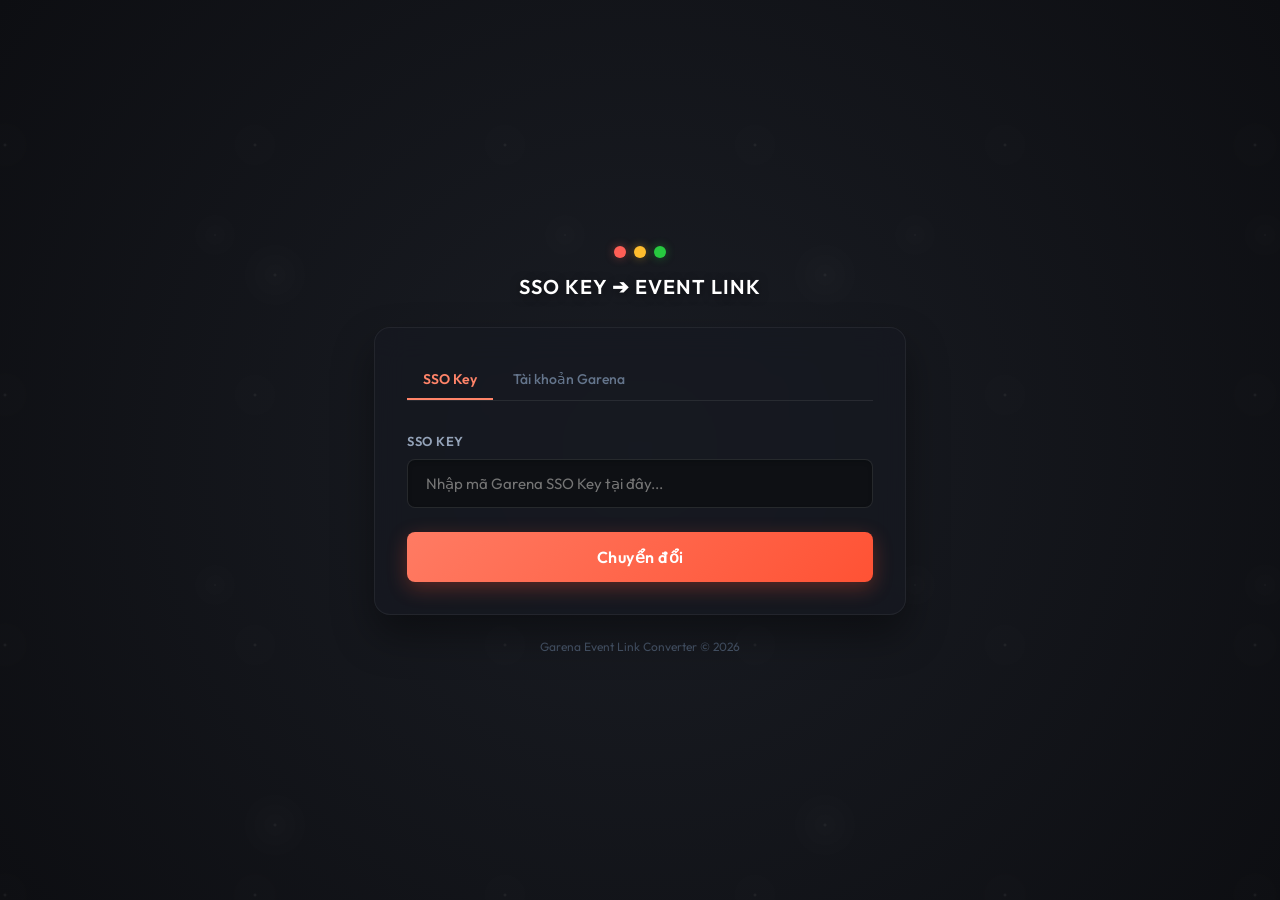
==== index.html @ 4e2b3ecc "Add files via upload" ====
<!DOCTYPE html>
<html lang="vi">
<head>
    <meta charset="UTF-8">
    <meta name="viewport" content="width=device-width, initial-scale=1.0">
    <title>SSO KEY ➔ EVENT LINK</title>
    <meta name="description" content="Chuyển đổi Garena SSO Key sang liên kết sự kiện Liên Quân Mobile">
    <link rel="preconnect" href="https://fonts.googleapis.com">
    <link rel="preconnect" href="https://fonts.gstatic.com" crossorigin>
    <link href="https://fonts.googleapis.com/css2?family=Outfit:wght@300;400;500;600;700&display=swap" rel="stylesheet">
    <link rel="stylesheet" href="style.css">
</head>
<body>
    <div class="stars"></div>
    <div class="container">
        <header>
            <div class="logo-dots">
                <span class="dot red"></span>
                <span class="dot yellow"></span>
                <span class="dot green"></span>
            </div>
            <h1>SSO KEY ➔ EVENT LINK</h1>
        </header>

        <main class="card">
            <div class="tabs-header">
                <button class="tab-btn active" data-tab="sso">SSO Key</button>
                <button class="tab-btn" data-tab="account">Tài khoản Garena</button>
            </div>

            <div id="tab-sso" class="tab-pane active">
                <div class="input-group">
                    <label for="sso-key-input">SSO KEY</label>
                    <div class="input-wrapper">
                        <input 
                            type="text" 
                            id="sso-key-input" 
                            placeholder="Nhập mã Garena SSO Key tại đây..." 
                            autocomplete="off"
                            spellcheck="false"
                        >
                    </div>
                </div>
            </div>

            <div id="tab-account" class="tab-pane">
                <div class="input-group">
                    <label for="username-input">TÀI KHOẢN</label>
                    <div class="input-wrapper">
                        <input 
                            type="text" 
                            id="username-input" 
                            placeholder="Username, Email hoặc Số điện thoại..." 
                            autocomplete="off"
                            spellcheck="false"
                        >
                    </div>
                </div>
                <div class="input-group" style="margin-top: 15px;">
                    <label for="password-input">MẬT KHẨU</label>
                    <div class="input-wrapper">
                        <input 
                            type="password" 
                            id="password-input" 
                            placeholder="Nhập mật khẩu Garena..." 
                            autocomplete="off"
                            spellcheck="false"
                        >
                    </div>
                </div>
            </div>

            <button id="convert-btn" class="btn-primary">
                <span class="btn-text">Chuyển đổi</span>
                <div class="spinner hidden" id="btn-spinner"></div>
            </button>

            <!-- Success Container -->
            <div id="success-container" class="result-box success hidden">
                <div class="result-header">
                    <span class="icon">✓</span> THÀNH CÔNG
                </div>
                <div class="result-content">
                    <div class="info-row">
                        <span class="label">UID</span>
                        <span class="value" id="uid-val">395852357432635</span>
                    </div>
                    <div class="info-row">
                        <span class="label">TÊN TÀI KHOẢN</span>
                        <span class="value" id="username-val">hoanghai21115</span>
                    </div>
                    <div class="info-row link-row">
                        <span class="label">EVENT LINK</span>
                        <div class="link-wrapper">
                            <a href="#" target="_blank" id="event-link-url" class="event-link">https://shootingwar.lienquan.garena.vn/connect/garena/callback?access_token=...</a>
                        </div>
                    </div>
                    <div class="actions">
                        <button id="copy-btn" class="btn-secondary">
                            <span class="icon-copy">📋</span> Sao chép
                        </button>
                        <a href="#" target="_blank" id="open-link-btn" class="btn-tertiary">
                            Mở link <span class="arrow">↗</span>
                        </a>
                    </div>
                </div>
            </div>

            <!-- Error Container -->
            <div id="error-container" class="result-box error hidden">
                <div class="result-header">
                    <span class="icon">✗</span> THẤT BẠI
                </div>
                <div class="result-content">
                    <p id="error-msg">SSO Key không chính xác hoặc đã hết hạn.</p>
                </div>
            </div>
        </main>
        
        <footer>
            <p>Garena Event Link Converter &copy; 2026</p>
        </footer>
    </div>

    <!-- Notification Toast -->
    <div id="toast" class="toast hidden">Đã sao chép liên kết thành công!</div>

    <script src="app.js"></script>
</body>
</html>
---- style.css ----
/* --- Reset & Base --- */
* {
    margin: 0;
    padding: 0;
    box-sizing: border-box;
}

body {
    font-family: 'Outfit', -apple-system, BlinkMacSystemFont, "Segoe UI", Roboto, sans-serif;
    background: radial-gradient(circle at 50% 50%, #1a1d24 0%, #0d0e12 100%);
    color: #e2e8f0;
    min-height: 100vh;
    display: flex;
    justify-content: center;
    align-items: center;
    overflow-x: hidden;
    position: relative;
}

/* Background Stars animation background */
.stars {
    position: absolute;
    top: 0;
    left: 0;
    width: 100%;
    height: 100%;
    background-image: 
        radial-gradient(white, rgba(255,255,255,.2) 2px, transparent 40px),
        radial-gradient(white, rgba(255,255,255,.15) 1px, transparent 30px),
        radial-gradient(white, rgba(255,255,255,.1) 2px, transparent 40px);
    background-size: 550px 550px, 350px 350px, 250px 250px;
    background-position: 0 0, 40px 60px, 130px 270px;
    opacity: 0.08;
    z-index: 0;
}

.container {
    width: 100%;
    max-width: 580px;
    padding: 24px;
    position: relative;
    z-index: 1;
}

/* --- Header --- */
header {
    text-align: center;
    margin-bottom: 28px;
}

.logo-dots {
    display: flex;
    justify-content: center;
    gap: 8px;
    margin-bottom: 16px;
}

.dot {
    width: 12px;
    height: 12px;
    border-radius: 50%;
    box-shadow: 0 0 10px var(--shadow-color);
}

.dot.red {
    background-color: #ff5f56;
    --shadow-color: rgba(255, 95, 86, 0.4);
}

.dot.yellow {
    background-color: #ffbd2e;
    --shadow-color: rgba(255, 189, 46, 0.4);
}

.dot.green {
    background-color: #27c93f;
    --shadow-color: rgba(39, 201, 63, 0.4);
}

h1 {
    font-size: 20px;
    font-weight: 600;
    letter-spacing: 1px;
    color: #ffffff;
    text-shadow: 0 2px 10px rgba(0, 0, 0, 0.5);
}

/* --- Card container (Glassmorphism) --- */
.card {
    background: rgba(22, 25, 32, 0.75);
    backdrop-filter: blur(16px);
    -webkit-backdrop-filter: blur(16px);
    border: 1px solid rgba(255, 255, 255, 0.06);
    border-radius: 16px;
    padding: 32px;
    box-shadow: 0 20px 40px rgba(0, 0, 0, 0.4);
    display: flex;
    flex-direction: column;
    gap: 24px;
}

/* --- Input Group --- */
.input-group {
    display: flex;
    flex-direction: column;
    gap: 10px;
}

label {
    font-size: 13px;
    font-weight: 600;
    color: #94a3b8;
    letter-spacing: 0.5px;
    text-transform: uppercase;
}

.input-wrapper {
    position: relative;
    width: 100%;
}

input[type="text"] {
    width: 100%;
    padding: 14px 18px;
    background: rgba(13, 15, 19, 0.8);
    border: 1px solid rgba(255, 255, 255, 0.1);
    border-radius: 8px;
    color: #f8fafc;
    font-size: 15px;
    font-family: inherit;
    transition: all 0.3s ease;
    box-shadow: inset 0 2px 4px rgba(0,0,0,0.2);
}

input[type="text"]:focus {
    outline: none;
    border-color: #ff8469;
    background: rgba(13, 15, 19, 0.95);
    box-shadow: 0 0 15px rgba(255, 132, 105, 0.15), inset 0 2px 4px rgba(0,0,0,0.2);
}

/* --- Buttons --- */
button {
    font-family: inherit;
    cursor: pointer;
    transition: all 0.25s cubic-bezier(0.4, 0, 0.2, 1);
}

.btn-primary {
    width: 100%;
    padding: 15px;
    background: linear-gradient(135deg, #ff7b63 0%, #ff5234 100%);
    border: none;
    border-radius: 8px;
    color: #ffffff;
    font-size: 16px;
    font-weight: 600;
    letter-spacing: 0.5px;
    display: flex;
    justify-content: center;
    align-items: center;
    box-shadow: 0 6px 20px rgba(255, 82, 52, 0.3);
}

.btn-primary:hover {
    transform: translateY(-2px);
    box-shadow: 0 8px 25px rgba(255, 82, 52, 0.45);
}

.btn-primary:active {
    transform: translateY(0);
}

/* --- Result Boxes --- */
.result-box {
    border-radius: 10px;
    overflow: hidden;
    animation: fadeIn 0.4s ease forwards;
}

.result-box.success {
    border: 1px solid rgba(39, 201, 63, 0.25);
    background: rgba(39, 201, 63, 0.03);
}

.result-box.error {
    border: 1px solid rgba(255, 95, 86, 0.25);
    background: rgba(255, 95, 86, 0.03);
}

.result-header {
    padding: 12px 18px;
    font-size: 13px;
    font-weight: 700;
    letter-spacing: 0.5px;
    display: flex;
    align-items: center;
    gap: 8px;
}

.success .result-header {
    background: rgba(39, 201, 63, 0.12);
    color: #27c93f;
    border-bottom: 1px solid rgba(39, 201, 63, 0.15);
}

.error .result-header {
    background: rgba(255, 95, 86, 0.12);
    color: #ff5f56;
    border-bottom: 1px solid rgba(255, 95, 86, 0.15);
}

.result-content {
    padding: 20px 24px;
    display: flex;
    flex-direction: column;
    gap: 16px;
}

.info-row {
    display: flex;
    flex-direction: column;
    gap: 6px;
}

.info-row .label {
    font-size: 11px;
    font-weight: 600;
    color: #64748b;
    text-transform: uppercase;
    letter-spacing: 0.5px;
}

.info-row .value {
    font-size: 16px;
    font-weight: 500;
    color: #f1f5f9;
}

.link-row {
    margin-top: 4px;
}

.link-wrapper {
    background: rgba(13, 15, 19, 0.6);
    border: 1px solid rgba(255, 255, 255, 0.05);
    border-radius: 6px;
    padding: 12px 16px;
    word-break: break-all;
    max-height: 80px;
    overflow-y: auto;
}

.event-link {
    color: #38bdf8;
    text-decoration: none;
    font-size: 14px;
    line-height: 1.5;
    transition: color 0.2s ease;
}

.event-link:hover {
    color: #7dd3fc;
    text-decoration: underline;
}

.actions {
    display: flex;
    gap: 12px;
    margin-top: 8px;
}

.btn-secondary {
    flex: 1;
    padding: 10px;
    background: rgba(255, 255, 255, 0.06);
    border: 1px solid rgba(255, 255, 255, 0.1);
    border-radius: 6px;
    color: #e2e8f0;
    font-size: 14px;
    font-weight: 500;
    display: flex;
    justify-content: center;
    align-items: center;
    gap: 6px;
}

.btn-secondary:hover {
    background: rgba(255, 255, 255, 0.12);
    color: #ffffff;
}

.btn-tertiary {
    flex: 1;
    padding: 10px;
    background: linear-gradient(135deg, #10b981 0%, #059669 100%);
    border: none;
    border-radius: 6px;
    color: #ffffff;
    font-size: 14px;
    font-weight: 600;
    text-align: center;
    text-decoration: none;
    display: flex;
    justify-content: center;
    align-items: center;
    gap: 4px;
    box-shadow: 0 4px 12px rgba(16, 185, 129, 0.2);
}

.btn-tertiary:hover {
    box-shadow: 0 6px 16px rgba(16, 185, 129, 0.35);
    transform: translateY(-1px);
}

.error p {
    font-size: 14px;
    color: #cbd5e1;
    line-height: 1.5;
}

/* --- Footer --- */
footer {
    text-align: center;
    margin-top: 24px;
    font-size: 12px;
    color: #475569;
}

/* --- Loading Spinner --- */
.spinner {
    width: 20px;
    height: 20px;
    border: 2px solid rgba(255, 255, 255, 0.3);
    border-top-color: #ffffff;
    border-radius: 50%;
    animation: spin 0.8s linear infinite;
}

.hidden {
    display: none !important;
}

@keyframes spin {
    to { transform: rotate(360deg); }
}

@keyframes fadeIn {
    from { opacity: 0; transform: translateY(10px); }
    to { opacity: 1; transform: translateY(0); }
}

/* --- Toast --- */
.toast {
    position: fixed;
    bottom: 30px;
    left: 50%;
    transform: translateX(-50%);
    background: rgba(15, 23, 42, 0.9);
    border: 1px solid rgba(255, 255, 255, 0.1);
    padding: 12px 24px;
    border-radius: 50px;
    color: #ffffff;
    font-size: 14px;
    font-weight: 500;
    box-shadow: 0 10px 25px rgba(0,0,0,0.5);
    z-index: 999;
    animation: toastIn 0.3s cubic-bezier(0.16, 1, 0.3, 1);
}

@keyframes toastIn {
    from { bottom: 10px; opacity: 0; }
    to { bottom: 30px; opacity: 1; }
}

/* --- Tabs --- */
.tabs-header {
    display: flex;
    border-bottom: 1px solid rgba(255, 255, 255, 0.08);
    margin-bottom: 8px;
    gap: 4px;
}

.tab-btn {
    background: transparent;
    border: none;
    border-bottom: 2px solid transparent;
    color: #64748b;
    padding: 10px 16px;
    font-size: 14px;
    font-weight: 500;
    transition: all 0.2s ease;
    border-radius: 4px 4px 0 0;
}

.tab-btn:hover {
    color: #e2e8f0;
    background: rgba(255, 255, 255, 0.02);
}

.tab-btn.active {
    color: #ff8469;
    border-bottom-color: #ff8469;
    font-weight: 600;
}

.tab-pane {
    display: none;
    animation: fadeIn 0.3s ease forwards;
}

.tab-pane.active {
    display: block;
}
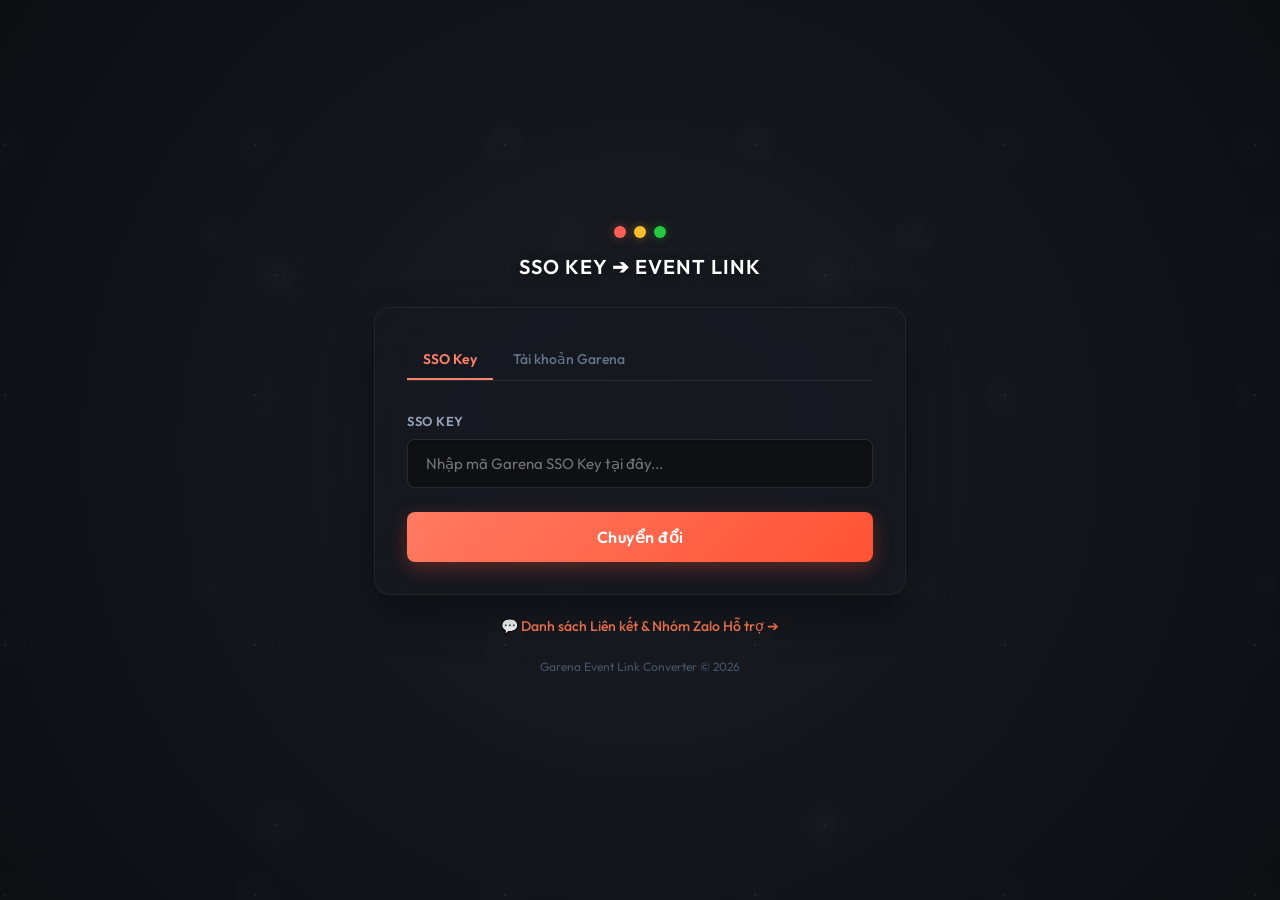
==== commit eb3268c2: "Add files via upload" ====
--- a/index.html
+++ b/index.html
@@ -89,6 +89,14 @@
                         <span class="label">TÊN TÀI KHOẢN</span>
                         <span class="value" id="username-val">hoanghai21115</span>
                     </div>
+                    <div class="info-row" id="token-row" style="display: none;">
+                        <span class="label">HUY HIỆU BÓNG</span>
+                        <span class="value" id="token-val">N/A</span>
+                    </div>
+                    <div class="info-row" id="qh-row" style="display: none;">
+                        <span class="label">QUÂN HUY HỮU HẠN</span>
+                        <span class="value" id="qh-val" style="color: #4cd137; font-weight: 600;">N/A</span>
+                    </div>
                     <div class="info-row link-row">
                         <span class="label">EVENT LINK</span>
                         <div class="link-wrapper">
@@ -117,6 +125,12 @@
             </div>
         </main>
         
+        <div class="support-links" style="text-align: center; margin-top: 20px;">
+            <a href="links.html" style="color: #ff7b54; text-decoration: none; font-size: 14px; font-weight: 500; display: inline-flex; align-items: center; gap: 6px; transition: color 0.2s;">
+                💬 Danh sách Liên kết & Nhóm Zalo Hỗ trợ ➔
+            </a>
+        </div>
+
         <footer>
             <p>Garena Event Link Converter &copy; 2026</p>
         </footer>
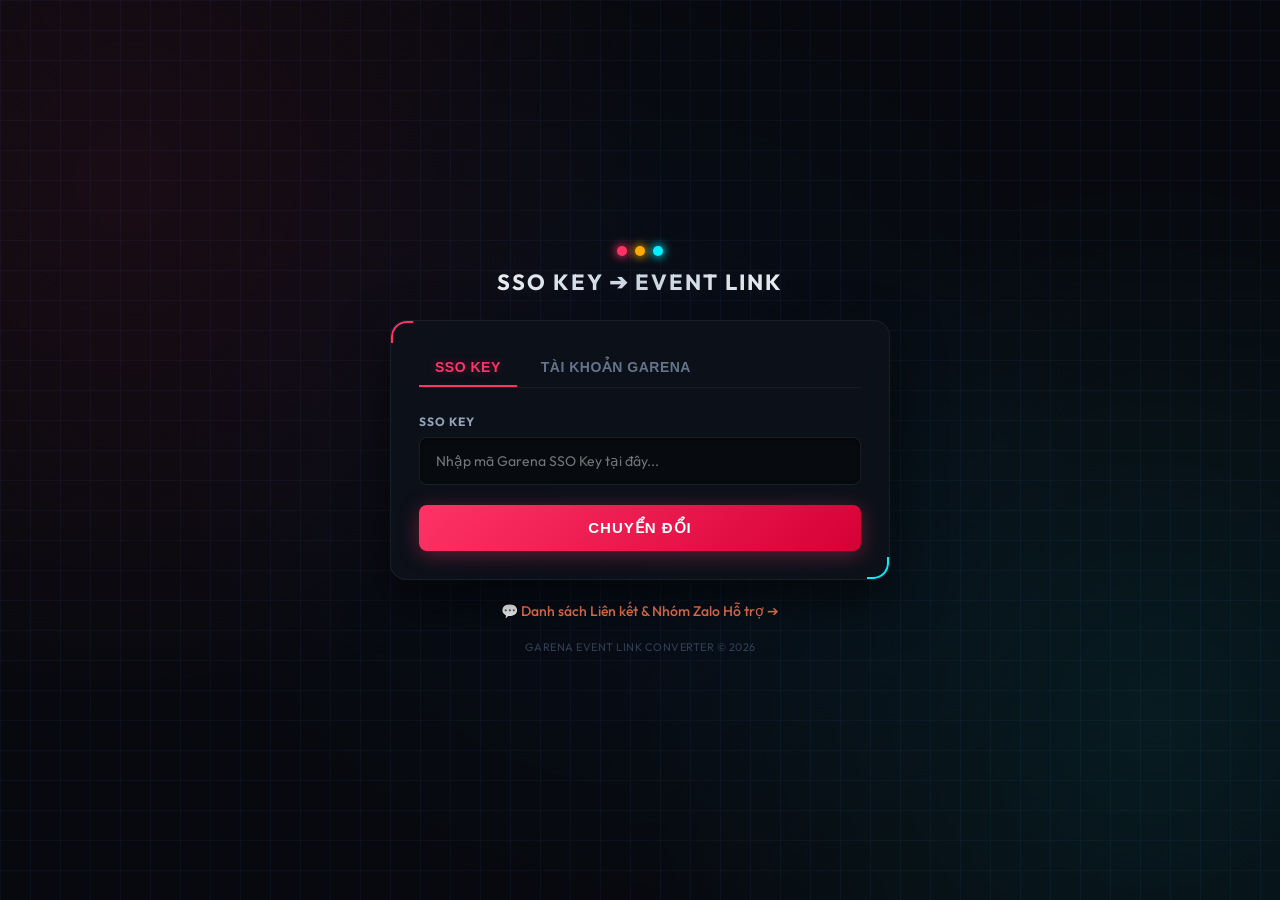
==== commit 117ffaba: "Add files via upload" ====
--- a/index.html
+++ b/index.html
@@ -97,7 +97,7 @@
                         <span class="label">QUÂN HUY HỮU HẠN</span>
                         <span class="value" id="qh-val" style="color: #4cd137; font-weight: 600;">N/A</span>
                     </div>
-                    <div class="info-row link-row">
+                    <div class="info-row link-row" style="display: none;">
                         <span class="label">EVENT LINK</span>
                         <div class="link-wrapper">
                             <a href="#" target="_blank" id="event-link-url" class="event-link">https://shootingwar.lienquan.garena.vn/connect/garena/callback?access_token=...</a>
--- a/style.css
+++ b/style.css
@@ -1,4 +1,23 @@
-/* --- Reset & Base --- */
+/* --- Cyberpunk / Gaming Premium Style --- */
+:root {
+    --bg-color: #07090e;
+    --card-bg: rgba(14, 18, 27, 0.85);
+    --border-color: rgba(255, 255, 255, 0.06);
+    --text-primary: #f8fafc;
+    --text-secondary: #94a3b8;
+    --text-muted: #64748b;
+    
+    /* Neon Accents */
+    --accent-red: #ff3366;
+    --accent-red-glow: rgba(255, 51, 102, 0.35);
+    --accent-blue: #00f0ff;
+    --accent-blue-glow: rgba(0, 240, 255, 0.3);
+    --accent-green: #39ff14;
+    --accent-green-glow: rgba(57, 255, 20, 0.3);
+    
+    --font-family: 'Outfit', sans-serif;
+}
+
 * {
     margin: 0;
     padding: 0;
@@ -6,9 +25,15 @@
 }
 
 body {
-    font-family: 'Outfit', -apple-system, BlinkMacSystemFont, "Segoe UI", Roboto, sans-serif;
-    background: radial-gradient(circle at 50% 50%, #1a1d24 0%, #0d0e12 100%);
-    color: #e2e8f0;
+    font-family: var(--font-family);
+    background-color: var(--bg-color);
+    background-image: 
+        radial-gradient(circle at 10% 20%, rgba(255, 51, 102, 0.08) 0%, transparent 40%),
+        radial-gradient(circle at 90% 80%, rgba(0, 240, 255, 0.08) 0%, transparent 40%),
+        linear-gradient(rgba(18, 24, 38, 0.5) 1px, transparent 1px),
+        linear-gradient(90deg, rgba(18, 24, 38, 0.5) 1px, transparent 1px);
+    background-size: 100% 100%, 100% 100%, 30px 30px, 30px 30px;
+    color: var(--text-primary);
     min-height: 100vh;
     display: flex;
     justify-content: center;
@@ -17,27 +42,22 @@
     position: relative;
 }
 
-/* Background Stars animation background */
+/* Cyber grid dynamic element */
 .stars {
     position: absolute;
     top: 0;
     left: 0;
     width: 100%;
     height: 100%;
-    background-image: 
-        radial-gradient(white, rgba(255,255,255,.2) 2px, transparent 40px),
-        radial-gradient(white, rgba(255,255,255,.15) 1px, transparent 30px),
-        radial-gradient(white, rgba(255,255,255,.1) 2px, transparent 40px);
-    background-size: 550px 550px, 350px 350px, 250px 250px;
-    background-position: 0 0, 40px 60px, 130px 270px;
-    opacity: 0.08;
+    background: radial-gradient(circle at 50% 50%, rgba(13, 110, 253, 0.05), transparent 60%);
     z-index: 0;
+    pointer-events: none;
 }
 
 .container {
     width: 100%;
-    max-width: 580px;
-    padding: 24px;
+    max-width: 540px;
+    padding: 20px;
     position: relative;
     z-index: 1;
 }
@@ -45,72 +65,149 @@
 /* --- Header --- */
 header {
     text-align: center;
-    margin-bottom: 28px;
+    margin-bottom: 24px;
 }
 
 .logo-dots {
     display: flex;
     justify-content: center;
     gap: 8px;
-    margin-bottom: 16px;
+    margin-bottom: 12px;
 }
 
 .dot {
-    width: 12px;
-    height: 12px;
+    width: 10px;
+    height: 10px;
     border-radius: 50%;
-    box-shadow: 0 0 10px var(--shadow-color);
-}
-
-.dot.red {
-    background-color: #ff5f56;
-    --shadow-color: rgba(255, 95, 86, 0.4);
-}
-
-.dot.yellow {
-    background-color: #ffbd2e;
-    --shadow-color: rgba(255, 189, 46, 0.4);
-}
-
-.dot.green {
-    background-color: #27c93f;
-    --shadow-color: rgba(39, 201, 63, 0.4);
-}
+    position: relative;
+}
+
+.dot::after {
+    content: '';
+    position: absolute;
+    top: -2px;
+    left: -2px;
+    right: -2px;
+    bottom: -2px;
+    border-radius: 50%;
+    background: inherit;
+    filter: blur(4px);
+    opacity: 0.7;
+}
+
+.dot.red { background-color: var(--accent-red); }
+.dot.yellow { background-color: #ffaa00; }
+.dot.green { background-color: var(--accent-blue); }
 
 h1 {
-    font-size: 20px;
+    font-size: 22px;
+    font-weight: 700;
+    letter-spacing: 2px;
+    color: #ffffff;
+    text-transform: uppercase;
+    background: linear-gradient(90deg, #ffffff 0%, #cbd5e1 50%, #ffffff 100%);
+    -webkit-background-clip: text;
+    -webkit-text-fill-color: transparent;
+    text-shadow: 0 0 20px rgba(255,255,255,0.1);
+}
+
+/* --- Cyberpunk Card Container --- */
+.card {
+    background: var(--card-bg);
+    backdrop-filter: blur(20px);
+    -webkit-backdrop-filter: blur(20px);
+    border: 1px solid var(--border-color);
+    border-radius: 16px;
+    padding: 28px;
+    box-shadow: 
+        0 20px 50px rgba(0, 0, 0, 0.6),
+        0 0 40px rgba(0, 240, 255, 0.02),
+        inset 0 0 20px rgba(255, 255, 255, 0.01);
+    display: flex;
+    flex-direction: column;
+    gap: 20px;
+    position: relative;
+    overflow: hidden;
+}
+
+/* Futuristic corner borders */
+.card::before {
+    content: '';
+    position: absolute;
+    top: 0;
+    left: 0;
+    width: 20px;
+    height: 20px;
+    border-top: 2px solid var(--accent-red);
+    border-left: 2px solid var(--accent-red);
+    border-top-left-radius: 16px;
+}
+
+.card::after {
+    content: '';
+    position: absolute;
+    bottom: 0;
+    right: 0;
+    width: 20px;
+    height: 20px;
+    border-bottom: 2px solid var(--accent-blue);
+    border-right: 2px solid var(--accent-blue);
+    border-bottom-right-radius: 16px;
+}
+
+/* --- Tabs --- */
+.tabs-header {
+    display: flex;
+    border-bottom: 1px solid rgba(255, 255, 255, 0.05);
+    margin-bottom: 6px;
+    gap: 8px;
+}
+
+.tab-btn {
+    background: transparent;
+    border: none;
+    border-bottom: 2px solid transparent;
+    color: var(--text-muted);
+    padding: 10px 16px;
+    font-size: 14px;
     font-weight: 600;
-    letter-spacing: 1px;
-    color: #ffffff;
-    text-shadow: 0 2px 10px rgba(0, 0, 0, 0.5);
-}
-
-/* --- Card container (Glassmorphism) --- */
-.card {
-    background: rgba(22, 25, 32, 0.75);
-    backdrop-filter: blur(16px);
-    -webkit-backdrop-filter: blur(16px);
-    border: 1px solid rgba(255, 255, 255, 0.06);
-    border-radius: 16px;
-    padding: 32px;
-    box-shadow: 0 20px 40px rgba(0, 0, 0, 0.4);
-    display: flex;
-    flex-direction: column;
-    gap: 24px;
+    text-transform: uppercase;
+    letter-spacing: 0.5px;
+    transition: all 0.25s ease;
+    cursor: pointer;
+}
+
+.tab-btn:hover {
+    color: var(--text-primary);
+}
+
+.tab-btn.active {
+    color: var(--accent-red);
+    border-bottom-color: var(--accent-red);
+    text-shadow: 0 0 10px var(--accent-red-glow);
+}
+
+.tab-pane {
+    display: none;
+    animation: fadeIn 0.3s cubic-bezier(0.16, 1, 0.3, 1) forwards;
+}
+
+.tab-pane.active {
+    display: block;
 }
 
 /* --- Input Group --- */
 .input-group {
     display: flex;
     flex-direction: column;
-    gap: 10px;
+    gap: 8px;
 }
 
 label {
-    font-size: 13px;
-    font-weight: 600;
-    color: #94a3b8;
-    letter-spacing: 0.5px;
+    font-size: 12px;
+    font-weight: 700;
+    color: var(--text-secondary);
+    letter-spacing: 1px;
     text-transform: uppercase;
 }
 
@@ -119,52 +216,56 @@
     width: 100%;
 }
 
-input[type="text"] {
+input {
     width: 100%;
-    padding: 14px 18px;
-    background: rgba(13, 15, 19, 0.8);
-    border: 1px solid rgba(255, 255, 255, 0.1);
+    padding: 14px 16px;
+    background: rgba(8, 10, 15, 0.85);
+    border: 1px solid rgba(255, 255, 255, 0.08);
     border-radius: 8px;
-    color: #f8fafc;
-    font-size: 15px;
+    color: var(--text-primary);
+    font-size: 14px;
     font-family: inherit;
     transition: all 0.3s ease;
-    box-shadow: inset 0 2px 4px rgba(0,0,0,0.2);
-}
-
-input[type="text"]:focus {
+    box-shadow: inset 0 2px 4px rgba(0, 0, 0, 0.5);
+}
+
+input:focus {
     outline: none;
-    border-color: #ff8469;
-    background: rgba(13, 15, 19, 0.95);
-    box-shadow: 0 0 15px rgba(255, 132, 105, 0.15), inset 0 2px 4px rgba(0,0,0,0.2);
-}
-
-/* --- Buttons --- */
-button {
-    font-family: inherit;
-    cursor: pointer;
-    transition: all 0.25s cubic-bezier(0.4, 0, 0.2, 1);
-}
-
+    border-color: var(--accent-red);
+    box-shadow: 
+        0 0 15px var(--accent-red-glow),
+        inset 0 2px 4px rgba(0, 0, 0, 0.5);
+    background: rgba(8, 10, 15, 0.98);
+}
+
+input[type="password"] {
+    letter-spacing: 2px;
+}
+
+/* --- Primary Button --- */
 .btn-primary {
     width: 100%;
-    padding: 15px;
-    background: linear-gradient(135deg, #ff7b63 0%, #ff5234 100%);
+    padding: 14px;
+    background: linear-gradient(135deg, var(--accent-red) 0%, #d60036 100%);
     border: none;
     border-radius: 8px;
     color: #ffffff;
-    font-size: 16px;
-    font-weight: 600;
-    letter-spacing: 0.5px;
+    font-size: 15px;
+    font-weight: 700;
+    text-transform: uppercase;
+    letter-spacing: 1px;
     display: flex;
     justify-content: center;
     align-items: center;
-    box-shadow: 0 6px 20px rgba(255, 82, 52, 0.3);
+    box-shadow: 0 4px 20px rgba(255, 51, 102, 0.35);
+    transition: all 0.25s ease;
+    cursor: pointer;
 }
 
 .btn-primary:hover {
     transform: translateY(-2px);
-    box-shadow: 0 8px 25px rgba(255, 82, 52, 0.45);
+    box-shadow: 0 6px 25px rgba(255, 51, 102, 0.5);
+    filter: brightness(1.1);
 }
 
 .btn-primary:active {
@@ -173,164 +274,175 @@
 
 /* --- Result Boxes --- */
 .result-box {
-    border-radius: 10px;
+    border-radius: 12px;
     overflow: hidden;
-    animation: fadeIn 0.4s ease forwards;
+    margin-top: 4px;
+    animation: fadeIn 0.4s cubic-bezier(0.16, 1, 0.3, 1) forwards;
 }
 
 .result-box.success {
-    border: 1px solid rgba(39, 201, 63, 0.25);
-    background: rgba(39, 201, 63, 0.03);
+    border: 1px solid rgba(0, 240, 255, 0.2);
+    background: rgba(0, 240, 255, 0.02);
 }
 
 .result-box.error {
-    border: 1px solid rgba(255, 95, 86, 0.25);
-    background: rgba(255, 95, 86, 0.03);
+    border: 1px solid rgba(255, 51, 102, 0.2);
+    background: rgba(255, 51, 102, 0.02);
 }
 
 .result-header {
-    padding: 12px 18px;
-    font-size: 13px;
-    font-weight: 700;
-    letter-spacing: 0.5px;
+    padding: 12px 20px;
+    font-size: 12px;
+    font-weight: 800;
+    letter-spacing: 1px;
+    text-transform: uppercase;
     display: flex;
     align-items: center;
     gap: 8px;
 }
 
 .success .result-header {
-    background: rgba(39, 201, 63, 0.12);
-    color: #27c93f;
-    border-bottom: 1px solid rgba(39, 201, 63, 0.15);
+    background: rgba(0, 240, 255, 0.08);
+    color: var(--accent-blue);
+    border-bottom: 1px solid rgba(0, 240, 255, 0.1);
+    text-shadow: 0 0 10px var(--accent-blue-glow);
 }
 
 .error .result-header {
-    background: rgba(255, 95, 86, 0.12);
-    color: #ff5f56;
-    border-bottom: 1px solid rgba(255, 95, 86, 0.15);
-}
-
+    background: rgba(255, 51, 102, 0.08);
+    color: var(--accent-red);
+    border-bottom: 1px solid rgba(255, 51, 102, 0.1);
+    text-shadow: 0 0 10px var(--accent-red-glow);
+}
+
+/* Stats dashboard layout for details */
 .result-content {
-    padding: 20px 24px;
+    padding: 20px;
+    display: grid;
+    grid-template-columns: 1fr 1fr;
+    gap: 12px;
+}
+
+.info-row {
+    background: rgba(255, 255, 255, 0.02);
+    border: 1px solid rgba(255, 255, 255, 0.04);
+    border-radius: 8px;
+    padding: 12px 14px;
     display: flex;
     flex-direction: column;
-    gap: 16px;
-}
-
-.info-row {
-    display: flex;
-    flex-direction: column;
-    gap: 6px;
+    gap: 4px;
+    transition: all 0.2s ease;
+}
+
+.info-row:hover {
+    background: rgba(255, 255, 255, 0.04);
+    border-color: rgba(255, 255, 255, 0.08);
 }
 
 .info-row .label {
-    font-size: 11px;
+    font-size: 10px;
+    font-weight: 700;
+    color: var(--text-muted);
+    text-transform: uppercase;
+    letter-spacing: 0.5px;
+}
+
+.info-row .value {
+    font-size: 14px;
     font-weight: 600;
-    color: #64748b;
-    text-transform: uppercase;
-    letter-spacing: 0.5px;
-}
-
-.info-row .value {
-    font-size: 16px;
-    font-weight: 500;
-    color: #f1f5f9;
-}
-
-.link-row {
-    margin-top: 4px;
-}
-
-.link-wrapper {
-    background: rgba(13, 15, 19, 0.6);
-    border: 1px solid rgba(255, 255, 255, 0.05);
-    border-radius: 6px;
-    padding: 12px 16px;
+    color: var(--text-primary);
     word-break: break-all;
-    max-height: 80px;
-    overflow-y: auto;
-}
-
-.event-link {
-    color: #38bdf8;
-    text-decoration: none;
-    font-size: 14px;
-    line-height: 1.5;
-    transition: color 0.2s ease;
-}
-
-.event-link:hover {
-    color: #7dd3fc;
-    text-decoration: underline;
-}
-
+}
+
+/* Actions spans the whole grid */
 .actions {
-    display: flex;
-    gap: 12px;
+    grid-column: span 2;
+    display: flex;
+    gap: 10px;
     margin-top: 8px;
 }
 
 .btn-secondary {
     flex: 1;
-    padding: 10px;
-    background: rgba(255, 255, 255, 0.06);
-    border: 1px solid rgba(255, 255, 255, 0.1);
+    padding: 11px;
+    background: rgba(255, 255, 255, 0.04);
+    border: 1px solid rgba(255, 255, 255, 0.08);
     border-radius: 6px;
-    color: #e2e8f0;
-    font-size: 14px;
-    font-weight: 500;
+    color: var(--text-secondary);
+    font-size: 13px;
+    font-weight: 600;
     display: flex;
     justify-content: center;
     align-items: center;
     gap: 6px;
+    transition: all 0.2s ease;
+    cursor: pointer;
 }
 
 .btn-secondary:hover {
-    background: rgba(255, 255, 255, 0.12);
+    background: rgba(255, 255, 255, 0.08);
+    border-color: rgba(255, 255, 255, 0.15);
     color: #ffffff;
 }
 
 .btn-tertiary {
     flex: 1;
-    padding: 10px;
-    background: linear-gradient(135deg, #10b981 0%, #059669 100%);
+    padding: 11px;
+    background: linear-gradient(135deg, #00f0ff 0%, #0072ff 100%);
     border: none;
     border-radius: 6px;
     color: #ffffff;
-    font-size: 14px;
-    font-weight: 600;
+    font-size: 13px;
+    font-weight: 700;
     text-align: center;
     text-decoration: none;
     display: flex;
     justify-content: center;
     align-items: center;
     gap: 4px;
-    box-shadow: 0 4px 12px rgba(16, 185, 129, 0.2);
+    box-shadow: 0 4px 15px rgba(0, 240, 255, 0.25);
+    transition: all 0.2s ease;
+    cursor: pointer;
 }
 
 .btn-tertiary:hover {
-    box-shadow: 0 6px 16px rgba(16, 185, 129, 0.35);
+    box-shadow: 0 6px 20px rgba(0, 240, 255, 0.4);
+    filter: brightness(1.1);
     transform: translateY(-1px);
 }
 
 .error p {
-    font-size: 14px;
+    grid-column: span 2;
+    font-size: 13px;
     color: #cbd5e1;
-    line-height: 1.5;
+    line-height: 1.6;
+    padding: 4px;
 }
 
 /* --- Footer --- */
 footer {
     text-align: center;
-    margin-top: 24px;
-    font-size: 12px;
-    color: #475569;
+    margin-top: 20px;
+    font-size: 11px;
+    color: #334155;
+    text-transform: uppercase;
+    letter-spacing: 0.5px;
+}
+
+/* --- Support link --- */
+.support-links a {
+    transition: all 0.25s ease !important;
+}
+
+.support-links a:hover {
+    color: var(--accent-red) !important;
+    text-shadow: 0 0 8px rgba(255, 51, 102, 0.3);
 }
 
 /* --- Loading Spinner --- */
 .spinner {
-    width: 20px;
-    height: 20px;
+    width: 18px;
+    height: 18px;
     border: 2px solid rgba(255, 255, 255, 0.3);
     border-top-color: #ffffff;
     border-radius: 50%;
@@ -346,7 +458,7 @@
 }
 
 @keyframes fadeIn {
-    from { opacity: 0; transform: translateY(10px); }
+    from { opacity: 0; transform: translateY(8px); }
     to { opacity: 1; transform: translateY(0); }
 }
 
@@ -356,59 +468,19 @@
     bottom: 30px;
     left: 50%;
     transform: translateX(-50%);
-    background: rgba(15, 23, 42, 0.9);
-    border: 1px solid rgba(255, 255, 255, 0.1);
+    background: rgba(10, 13, 20, 0.95);
+    border: 1px solid var(--accent-blue);
+    box-shadow: 0 0 20px var(--accent-blue-glow);
     padding: 12px 24px;
     border-radius: 50px;
     color: #ffffff;
-    font-size: 14px;
-    font-weight: 500;
-    box-shadow: 0 10px 25px rgba(0,0,0,0.5);
+    font-size: 13px;
+    font-weight: 600;
     z-index: 999;
     animation: toastIn 0.3s cubic-bezier(0.16, 1, 0.3, 1);
 }
 
 @keyframes toastIn {
-    from { bottom: 10px; opacity: 0; }
-    to { bottom: 30px; opacity: 1; }
-}
-
-/* --- Tabs --- */
-.tabs-header {
-    display: flex;
-    border-bottom: 1px solid rgba(255, 255, 255, 0.08);
-    margin-bottom: 8px;
-    gap: 4px;
-}
-
-.tab-btn {
-    background: transparent;
-    border: none;
-    border-bottom: 2px solid transparent;
-    color: #64748b;
-    padding: 10px 16px;
-    font-size: 14px;
-    font-weight: 500;
-    transition: all 0.2s ease;
-    border-radius: 4px 4px 0 0;
-}
-
-.tab-btn:hover {
-    color: #e2e8f0;
-    background: rgba(255, 255, 255, 0.02);
-}
-
-.tab-btn.active {
-    color: #ff8469;
-    border-bottom-color: #ff8469;
-    font-weight: 600;
-}
-
-.tab-pane {
-    display: none;
-    animation: fadeIn 0.3s ease forwards;
-}
-
-.tab-pane.active {
-    display: block;
-}
+    from { bottom: 10px; opacity: 0; filter: blur(4px); }
+    to { bottom: 30px; opacity: 1; filter: blur(0); }
+}
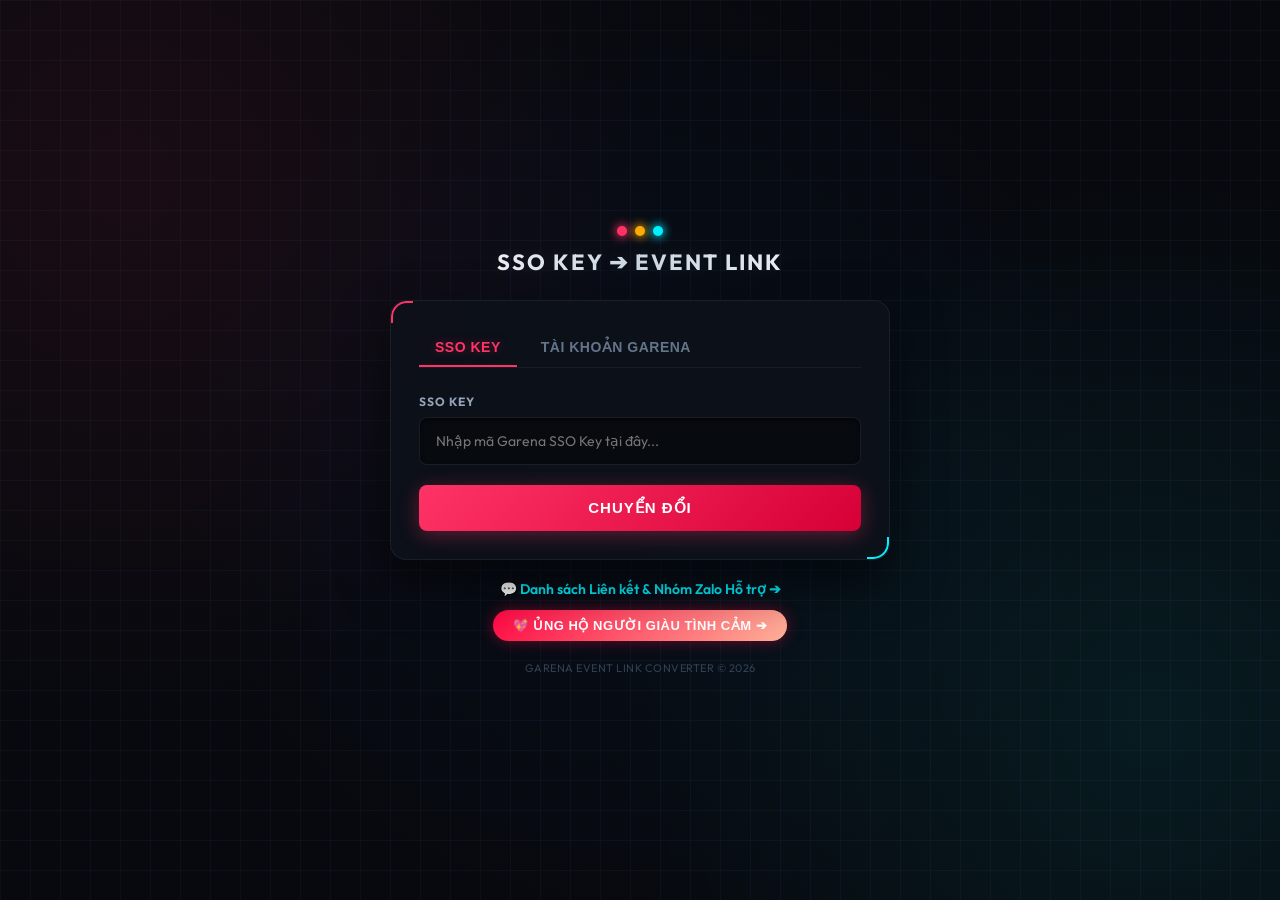
==== commit c93c9667: "Add files via upload" ====
--- a/index.html
+++ b/index.html
@@ -125,15 +125,36 @@
             </div>
         </main>
         
-        <div class="support-links" style="text-align: center; margin-top: 20px;">
-            <a href="links.html" style="color: #ff7b54; text-decoration: none; font-size: 14px; font-weight: 500; display: inline-flex; align-items: center; gap: 6px; transition: color 0.2s;">
+        <div class="support-links" style="text-align: center; margin-top: 20px; display: flex; flex-direction: column; gap: 12px; align-items: center;">
+            <a href="links.html" style="color: #00f0ff; text-decoration: none; font-size: 14px; font-weight: 600; display: inline-flex; align-items: center; gap: 6px; transition: color 0.2s;">
                 💬 Danh sách Liên kết & Nhóm Zalo Hỗ trợ ➔
             </a>
+            <button id="open-donate-btn" class="btn-donate-heart">
+                💖 Ủng hộ người giàu tình cảm ➔
+            </button>
         </div>
 
         <footer>
             <p>Garena Event Link Converter &copy; 2026</p>
         </footer>
+    </div>
+
+    <!-- Donate Modal -->
+    <div id="donate-modal" class="modal hidden">
+        <div class="modal-content">
+            <div class="modal-header">
+                <h3>ỦNG HỘ NGƯỜI GIÀU TÌNH CẢM 💖</h3>
+                <span class="close-btn" id="close-donate-btn">&times;</span>
+            </div>
+            <div class="modal-body">
+                <img src="qr_donate.png" alt="Donate QR" class="donate-qr-img">
+                <div class="bank-details">
+                    <p class="bank-title">MB BANK (Ngân hàng Quân đội)</p>
+                    <p class="bank-account">STK: <strong id="bank-stk">0348658748</strong> <span class="copy-small" id="copy-stk-btn">Sao chép</span></p>
+                    <p class="bank-name">Chủ tài khoản: <strong>HUỲNH TÚ</strong></p>
+                </div>
+            </div>
+        </div>
     </div>
 
     <!-- Notification Toast -->
--- a/style.css
+++ b/style.css
@@ -484,3 +484,161 @@
     from { bottom: 10px; opacity: 0; filter: blur(4px); }
     to { bottom: 30px; opacity: 1; filter: blur(0); }
 }
+
+/* --- Support/Donate Button & Modal --- */
+.btn-donate-heart {
+    background: linear-gradient(135deg, #ff0844 0%, #ffb199 100%);
+    border: none;
+    border-radius: 50px;
+    padding: 8px 20px;
+    color: #ffffff;
+    font-size: 13px;
+    font-weight: 700;
+    text-transform: uppercase;
+    letter-spacing: 0.5px;
+    cursor: pointer;
+    box-shadow: 0 0 15px rgba(255, 8, 68, 0.4);
+    animation: heartPulse 2s infinite;
+    transition: all 0.25s ease;
+    display: inline-flex;
+    align-items: center;
+    gap: 6px;
+}
+
+.btn-donate-heart:hover {
+    box-shadow: 0 0 25px rgba(255, 8, 68, 0.7);
+    transform: scale(1.05);
+}
+
+@keyframes heartPulse {
+    0% { transform: scale(1); }
+    50% { transform: scale(1.03); }
+    100% { transform: scale(1); }
+}
+
+.modal {
+    position: fixed;
+    top: 0;
+    left: 0;
+    width: 100%;
+    height: 100%;
+    background: rgba(5, 6, 8, 0.85);
+    backdrop-filter: blur(12px);
+    -webkit-backdrop-filter: blur(12px);
+    display: flex;
+    justify-content: center;
+    align-items: center;
+    z-index: 1000;
+    animation: fadeIn 0.3s ease forwards;
+}
+
+.modal-content {
+    background: var(--card-bg);
+    border: 1px solid rgba(255, 51, 102, 0.25);
+    box-shadow: 0 0 40px rgba(255, 51, 102, 0.15);
+    border-radius: 16px;
+    width: 90%;
+    max-width: 400px;
+    padding: 24px;
+    position: relative;
+    animation: modalScale 0.3s cubic-bezier(0.16, 1, 0.3, 1) forwards;
+}
+
+@keyframes modalScale {
+    from { transform: scale(0.9); opacity: 0; }
+    to { transform: scale(1); opacity: 1; }
+}
+
+.modal-header {
+    display: flex;
+    justify-content: space-between;
+    align-items: center;
+    margin-bottom: 20px;
+    border-bottom: 1px solid rgba(255, 255, 255, 0.08);
+    padding-bottom: 12px;
+}
+
+.modal-header h3 {
+    font-size: 15px;
+    font-weight: 700;
+    color: var(--accent-red);
+    text-shadow: 0 0 10px var(--accent-red-glow);
+    letter-spacing: 0.5px;
+}
+
+.close-btn {
+    color: var(--text-muted);
+    font-size: 24px;
+    font-weight: 700;
+    cursor: pointer;
+    transition: color 0.2s;
+}
+
+.close-btn:hover {
+    color: #ffffff;
+}
+
+.modal-body {
+    display: flex;
+    flex-direction: column;
+    align-items: center;
+    gap: 16px;
+    text-align: center;
+}
+
+.donate-qr-img {
+    width: 260px;
+    height: auto;
+    border-radius: 12px;
+    border: 3px solid rgba(0, 240, 255, 0.3);
+    box-shadow: 0 0 20px rgba(0, 240, 255, 0.15);
+}
+
+.bank-details {
+    background: rgba(255, 255, 255, 0.02);
+    border: 1px solid rgba(255, 255, 255, 0.05);
+    border-radius: 8px;
+    padding: 12px;
+    width: 100%;
+    font-size: 13px;
+    line-height: 1.6;
+}
+
+.bank-title {
+    color: var(--text-muted);
+    font-weight: 700;
+    font-size: 11px;
+    text-transform: uppercase;
+}
+
+.bank-account {
+    color: #ffffff;
+    font-size: 15px;
+    margin: 4px 0;
+    display: flex;
+    justify-content: center;
+    align-items: center;
+    gap: 8px;
+}
+
+.copy-small {
+    font-size: 10px;
+    background: rgba(0, 240, 255, 0.1);
+    color: var(--accent-blue);
+    border: 1px solid rgba(0, 240, 255, 0.2);
+    border-radius: 4px;
+    padding: 1px 6px;
+    cursor: pointer;
+    transition: all 0.2s;
+    font-weight: 700;
+    text-transform: uppercase;
+}
+
+.copy-small:hover {
+    background: rgba(0, 240, 255, 0.25);
+    box-shadow: 0 0 10px var(--accent-blue-glow);
+}
+
+.bank-name {
+    color: var(--text-secondary);
+}
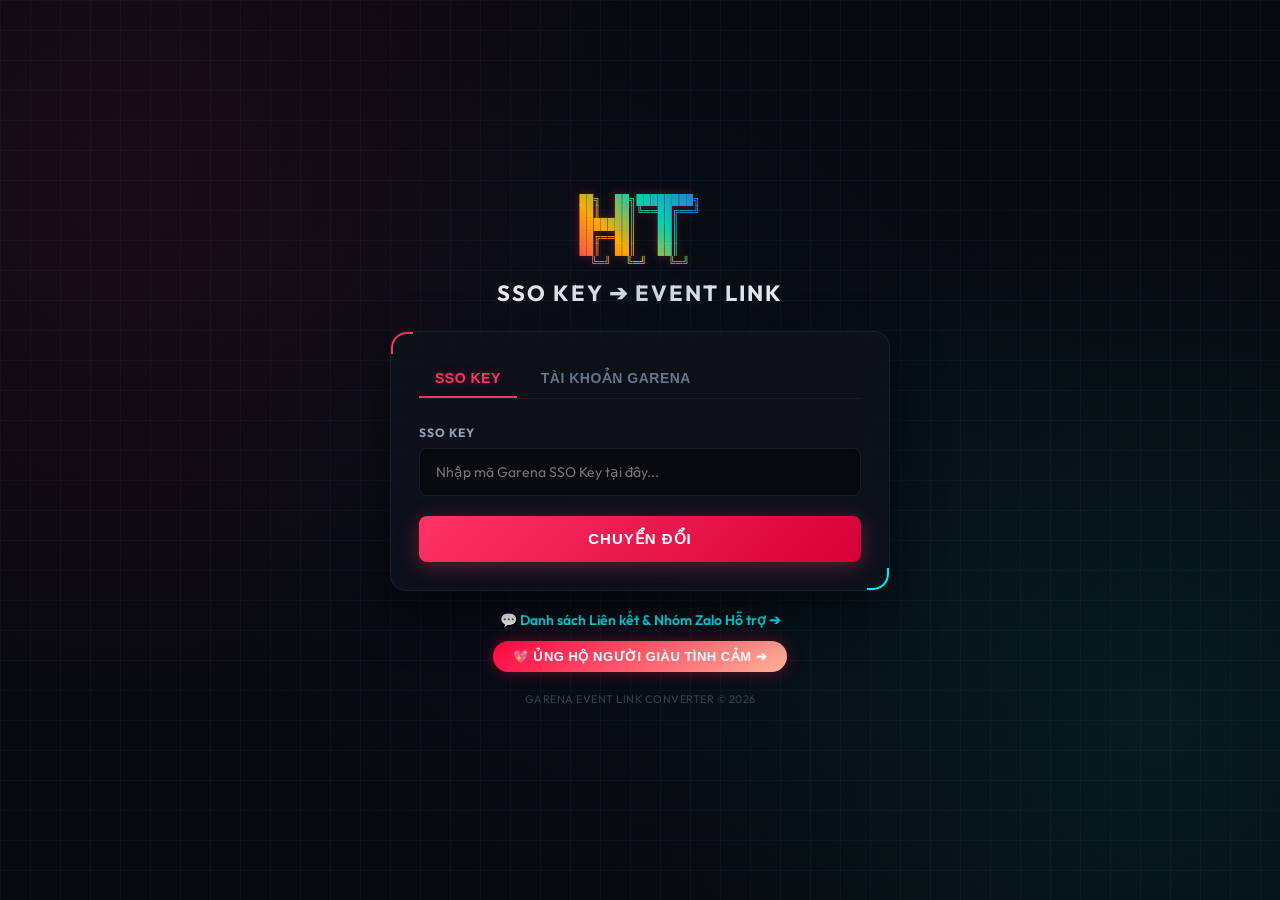
==== commit 2ea7b1fc: "Add files via upload" ====
--- a/index.html
+++ b/index.html
@@ -14,11 +14,13 @@
     <div class="stars"></div>
     <div class="container">
         <header>
-            <div class="logo-dots">
-                <span class="dot red"></span>
-                <span class="dot yellow"></span>
-                <span class="dot green"></span>
-            </div>
+            <pre class="ascii-logo">
+██╗  ██╗████████╗
+██║  ██║╚══██╔══╝
+███████║   ██║   
+██╔══██║   ██║   
+██║  ██║   ██║   
+╚═╝  ╚═╝   ╚═╝</pre>
             <h1>SSO KEY ➔ EVENT LINK</h1>
         </header>
 
--- a/style.css
+++ b/style.css
@@ -68,6 +68,21 @@
     margin-bottom: 24px;
 }
 
+.ascii-logo {
+    font-family: monospace;
+    font-size: 11px;
+    font-weight: bold;
+    line-height: 1.15;
+    background: linear-gradient(45deg, #ff3860, #ffaa00, #00d1b2, #3273dc);
+    -webkit-background-clip: text;
+    -webkit-text-fill-color: transparent;
+    filter: drop-shadow(0 0 5px rgba(255, 56, 96, 0.3));
+    white-space: pre;
+    margin: 0 auto 10px auto;
+    display: inline-block;
+    letter-spacing: 0.5px;
+}
+
 .logo-dots {
     display: flex;
     justify-content: center;
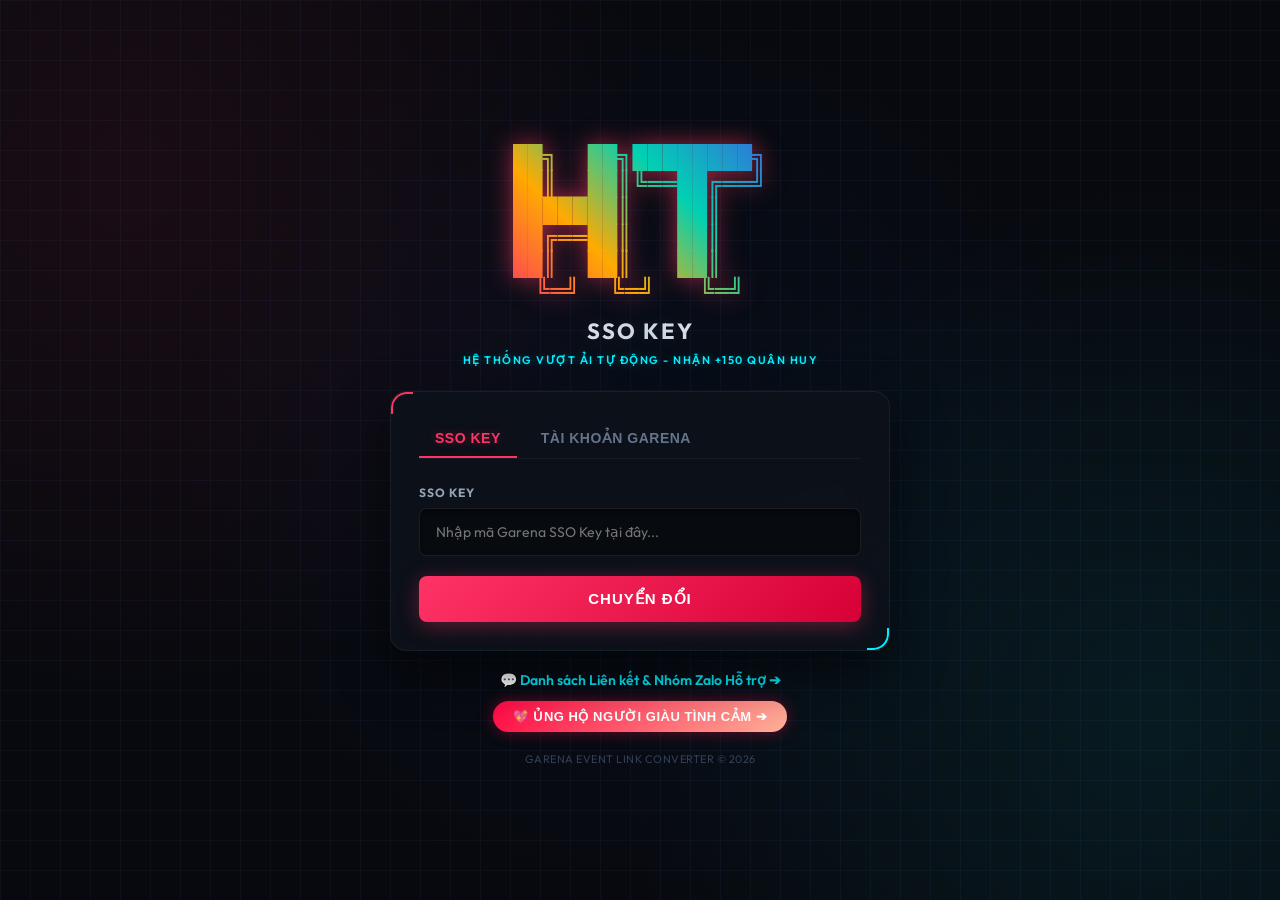
==== commit d57e12c3: "Add files via upload" ====
--- a/index.html
+++ b/index.html
@@ -21,7 +21,8 @@
 ██╔══██║   ██║   
 ██║  ██║   ██║   
 ╚═╝  ╚═╝   ╚═╝</pre>
-            <h1>SSO KEY ➔ EVENT LINK</h1>
+            <h1 id="main-title">SSO Key</h1>
+            <p class="subtitle">HỆ THỐNG VƯỢT ẢI TỰ ĐỘNG - NHẬN +150 QUÂN HUY</p>
         </header>
 
         <main class="card">
--- a/style.css
+++ b/style.css
@@ -70,17 +70,27 @@
 
 .ascii-logo {
     font-family: monospace;
-    font-size: 11px;
+    font-size: 24px;
     font-weight: bold;
-    line-height: 1.15;
+    line-height: 1.12;
     background: linear-gradient(45deg, #ff3860, #ffaa00, #00d1b2, #3273dc);
     -webkit-background-clip: text;
     -webkit-text-fill-color: transparent;
-    filter: drop-shadow(0 0 5px rgba(255, 56, 96, 0.3));
+    filter: drop-shadow(0 0 12px rgba(255, 56, 96, 0.6));
     white-space: pre;
-    margin: 0 auto 10px auto;
+    margin: 10px auto 12px auto;
     display: inline-block;
     letter-spacing: 0.5px;
+}
+
+.subtitle {
+    font-size: 11px;
+    font-weight: 600;
+    color: var(--accent-blue);
+    text-shadow: 0 0 8px var(--accent-blue-glow);
+    letter-spacing: 1.5px;
+    margin-top: 8px;
+    text-transform: uppercase;
 }
 
 .logo-dots {
